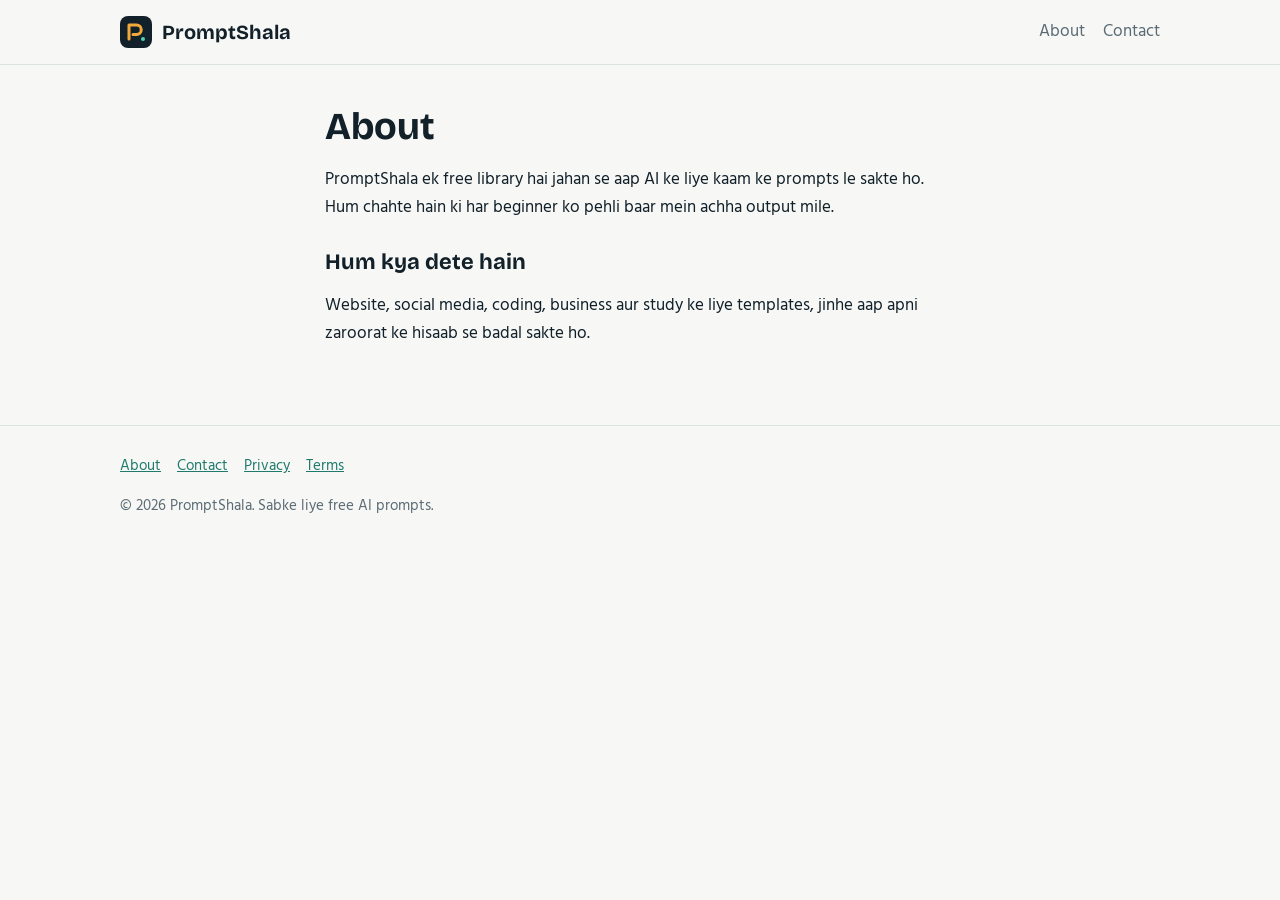
==== about.html @ 80674b30 "Add files via upload" ====
<!doctype html><html lang="hi"><head><meta charset="utf-8"><meta name="viewport" content="width=device-width,initial-scale=1"><link rel="icon" href="/favicon.svg"><link rel="preconnect" href="https://fonts.googleapis.com"><link href="https://fonts.googleapis.com/css2?family=Bricolage+Grotesque:wght@600;700&family=Hind:wght@400;600&display=swap" rel="stylesheet"><link rel="stylesheet" href="/style.css"><title>About — PromptShala</title></head><body><header><div class="wrap"><a class="brand" href="/"><img src="/logo.svg" alt="">PromptShala</a><nav><a href="/about.html">About</a><a href="/contact.html">Contact</a></nav></div></header><main class="wrap page"><h1>About</h1><p>PromptShala ek free library hai jahan se aap AI ke liye kaam ke prompts le sakte ho. Hum chahte hain ki har beginner ko pehli baar mein achha output mile.</p><h2>Hum kya dete hain</h2><p>Website, social media, coding, business aur study ke liye templates, jinhe aap apni zaroorat ke hisaab se badal sakte ho.</p></main><footer><div class="wrap"><a href="/about.html">About</a><a href="/contact.html">Contact</a><a href="/privacy.html">Privacy</a><a href="/terms.html">Terms</a><p>© 2026 PromptShala. Sabke liye free AI prompts.</p></div></footer></body></html>
---- style.css ----
:root{--bg:#F7F8F5;--ink:#12202A;--mute:#5B6B75;--card:#fff;--line:#DDE3E0;--acc:#F2A93B;--teal:#1F7A6D;--r:14px}
@media(prefers-color-scheme:dark){:root{--bg:#0E1A22;--ink:#EAF0EE;--mute:#9AAAB3;--card:#152630;--line:#25394380;--teal:#4FD1B5}}
*{box-sizing:border-box}body{margin:0;background:var(--bg);color:var(--ink);font:17px/1.65 Hind,system-ui,sans-serif}
h1,h2,h3,.brand{font-family:'Bricolage Grotesque',Hind,sans-serif;line-height:1.15;margin:0}
a{color:var(--teal)}.wrap{max-width:1080px;margin:auto;padding:0 20px}
header{border-bottom:1px solid var(--line)}header .wrap{display:flex;align-items:center;justify-content:space-between;height:64px}
.brand{display:flex;gap:10px;align-items:center;font-weight:700;font-size:20px;color:var(--ink);text-decoration:none}.brand img{width:32px}
nav a{margin-left:18px;color:var(--mute);text-decoration:none}nav a:hover{color:var(--ink)}
.hero{padding:56px 0 28px}.hero h1{font-size:clamp(32px,6vw,56px);max-width:15ch}.hero p{color:var(--mute);max-width:52ch}
input,textarea{width:100%;padding:13px 16px;border:1px solid var(--line);border-radius:var(--r);background:var(--card);color:var(--ink);font:inherit}
input:focus-visible,button:focus-visible,a:focus-visible{outline:3px solid var(--acc);outline-offset:2px}
.chips{display:flex;gap:8px;overflow-x:auto;padding:14px 0}.chip{flex:none;border:1px solid var(--line);background:var(--card);color:var(--ink);padding:6px 14px;border-radius:99px;cursor:pointer;font:inherit}
.chip.on{background:var(--ink);color:var(--bg);border-color:var(--ink)}
.grid{display:grid;grid-template-columns:repeat(auto-fill,minmax(290px,1fr));gap:16px;padding-bottom:48px}
.card{background:var(--card);border:1px solid var(--line);border-radius:var(--r);padding:18px;display:flex;flex-direction:column;gap:8px;cursor:pointer;text-align:left;color:var(--ink);font:inherit}
.card:hover{border-color:var(--teal)}.card h3{font-size:19px}.card small{color:var(--mute)}
.btn{background:var(--acc);color:#12202A;border:0;padding:11px 20px;border-radius:10px;font:600 16px Hind;cursor:pointer}.btn.alt{background:transparent;border:1px solid var(--line);color:var(--ink)}
dialog{border:0;border-radius:18px;padding:24px;width:min(560px,94vw);background:var(--bg);color:var(--ink)}dialog::backdrop{background:#000a}
label{display:block;font-size:14px;color:var(--mute);margin:12px 0 4px}
.out{white-space:pre-wrap;background:var(--card);border:1px solid var(--line);border-radius:var(--r);padding:14px;margin:16px 0;font-size:15px}
.row{display:flex;gap:10px;flex-wrap:wrap}footer{border-top:1px solid var(--line);padding:28px 0;color:var(--mute);font-size:15px}footer a{margin-right:16px}
.page{padding:40px 0 60px;max-width:70ch}.page h1{font-size:38px;margin-bottom:16px}.page h2{font-size:22px;margin:28px 0 6px}
.empty{grid-column:1/-1;color:var(--mute)}
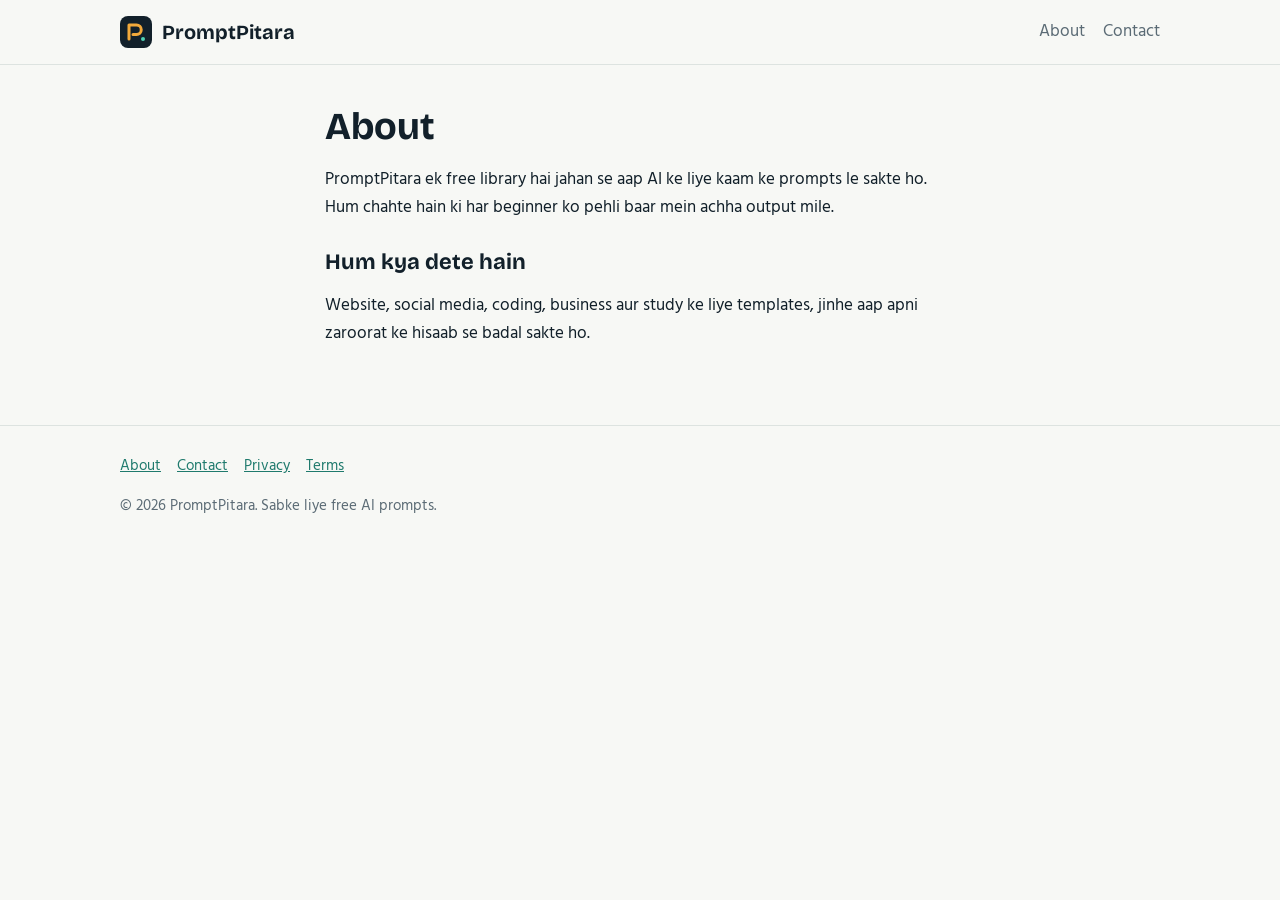
==== commit 317d889b: "Add files via upload" ====
--- a/about.html
+++ b/about.html
@@ -1 +1 @@
-<!doctype html><html lang="hi"><head><meta charset="utf-8"><meta name="viewport" content="width=device-width,initial-scale=1"><link rel="icon" href="/favicon.svg"><link rel="preconnect" href="https://fonts.googleapis.com"><link href="https://fonts.googleapis.com/css2?family=Bricolage+Grotesque:wght@600;700&family=Hind:wght@400;600&display=swap" rel="stylesheet"><link rel="stylesheet" href="/style.css"><title>About — PromptShala</title></head><body><header><div class="wrap"><a class="brand" href="/"><img src="/logo.svg" alt="">PromptShala</a><nav><a href="/about.html">About</a><a href="/contact.html">Contact</a></nav></div></header><main class="wrap page"><h1>About</h1><p>PromptShala ek free library hai jahan se aap AI ke liye kaam ke prompts le sakte ho. Hum chahte hain ki har beginner ko pehli baar mein achha output mile.</p><h2>Hum kya dete hain</h2><p>Website, social media, coding, business aur study ke liye templates, jinhe aap apni zaroorat ke hisaab se badal sakte ho.</p></main><footer><div class="wrap"><a href="/about.html">About</a><a href="/contact.html">Contact</a><a href="/privacy.html">Privacy</a><a href="/terms.html">Terms</a><p>© 2026 PromptShala. Sabke liye free AI prompts.</p></div></footer></body></html>
+<!doctype html><html lang="hi"><head><meta charset="utf-8"><meta name="viewport" content="width=device-width,initial-scale=1"><link rel="icon" href="/favicon.svg"><link rel="preconnect" href="https://fonts.googleapis.com"><link href="https://fonts.googleapis.com/css2?family=Bricolage+Grotesque:wght@600;700&family=Hind:wght@400;600&display=swap" rel="stylesheet"><link rel="stylesheet" href="/style.css"><title>About — PromptPitara</title></head><body><header><div class="wrap"><a class="brand" href="/"><img src="/logo.svg" alt="">PromptPitara</a><nav><a href="/about.html">About</a><a href="/contact.html">Contact</a></nav></div></header><main class="wrap page"><h1>About</h1><p>PromptPitara ek free library hai jahan se aap AI ke liye kaam ke prompts le sakte ho. Hum chahte hain ki har beginner ko pehli baar mein achha output mile.</p><h2>Hum kya dete hain</h2><p>Website, social media, coding, business aur study ke liye templates, jinhe aap apni zaroorat ke hisaab se badal sakte ho.</p></main><footer><div class="wrap"><a href="/about.html">About</a><a href="/contact.html">Contact</a><a href="/privacy.html">Privacy</a><a href="/terms.html">Terms</a><p>© 2026 PromptPitara. Sabke liye free AI prompts.</p></div></footer></body></html>
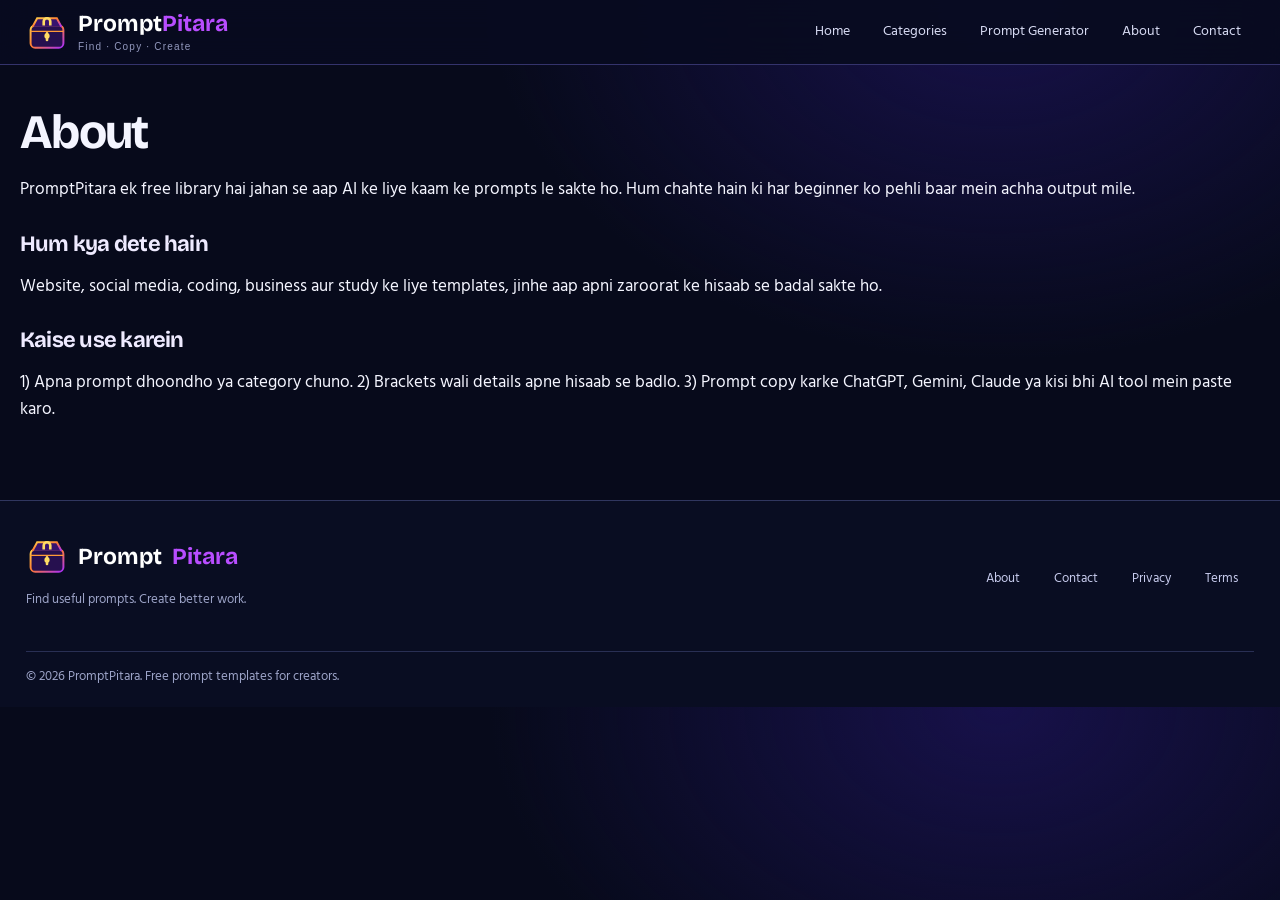
==== commit a612e525: "Add files via upload" ====
--- a/about.html
+++ b/about.html
@@ -1 +1 @@
-<!doctype html><html lang="hi"><head><meta charset="utf-8"><meta name="viewport" content="width=device-width,initial-scale=1"><link rel="icon" href="/favicon.svg"><link rel="preconnect" href="https://fonts.googleapis.com"><link href="https://fonts.googleapis.com/css2?family=Bricolage+Grotesque:wght@600;700&family=Hind:wght@400;600&display=swap" rel="stylesheet"><link rel="stylesheet" href="/style.css"><title>About — PromptPitara</title></head><body><header><div class="wrap"><a class="brand" href="/"><img src="/logo.svg" alt="">PromptPitara</a><nav><a href="/about.html">About</a><a href="/contact.html">Contact</a></nav></div></header><main class="wrap page"><h1>About</h1><p>PromptPitara ek free library hai jahan se aap AI ke liye kaam ke prompts le sakte ho. Hum chahte hain ki har beginner ko pehli baar mein achha output mile.</p><h2>Hum kya dete hain</h2><p>Website, social media, coding, business aur study ke liye templates, jinhe aap apni zaroorat ke hisaab se badal sakte ho.</p></main><footer><div class="wrap"><a href="/about.html">About</a><a href="/contact.html">Contact</a><a href="/privacy.html">Privacy</a><a href="/terms.html">Terms</a><p>© 2026 PromptPitara. Sabke liye free AI prompts.</p></div></footer></body></html>
+<!doctype html><html lang="hi-Latn"><head><meta charset="utf-8"><meta name="viewport" content="width=device-width,initial-scale=1"><meta name="theme-color" content="#070a1b"><link rel="icon" href="/favicon.svg"><link rel="preconnect" href="https://fonts.googleapis.com"><link href="https://fonts.googleapis.com/css2?family=Bricolage+Grotesque:wght@600;700&family=Hind:wght@400;600&display=swap" rel="stylesheet"><link rel="stylesheet" href="/style.css"><title>About — PromptPitara</title><meta name="description" content="PromptPitara ek free AI prompt library hai: website, social media, coding, business aur study ke liye ready templates."></head><body><header class="site-header"><div class="wrap header-inner"><a class="brand" href="/" aria-label="PromptPitara home"><img src="/logo.svg" alt=""> <span>Prompt<span class="brand-accent">Pitara</span><small>Find · Copy · Create</small></span></a><nav aria-label="Main navigation"><a href="/">Home</a><a href="/#categories">Categories</a><a href="/#builder-title">Prompt Generator</a><a href="/about.html">About</a><a href="/contact.html">Contact</a></nav></div></header><main class="wrap page"><h1>About</h1><p>PromptPitara ek free library hai jahan se aap AI ke liye kaam ke prompts le sakte ho. Hum chahte hain ki har beginner ko pehli baar mein achha output mile.</p><h2>Hum kya dete hain</h2><p>Website, social media, coding, business aur study ke liye templates, jinhe aap apni zaroorat ke hisaab se badal sakte ho.</p><h2>Kaise use karein</h2><p>1) Apna prompt dhoondho ya category chuno. 2) Brackets wali details apne hisaab se badlo. 3) Prompt copy karke ChatGPT, Gemini, Claude ya kisi bhi AI tool mein paste karo.</p></main><footer class="site-footer"><div class="wrap footer-inner"><div><a class="brand" href="/"><img src="/logo.svg" alt="">Prompt<span class="brand-accent">Pitara</span></a><p>Find useful prompts. Create better work.</p></div><div class="footer-links"><a href="/about.html">About</a><a href="/contact.html">Contact</a><a href="/privacy.html">Privacy</a><a href="/terms.html">Terms</a></div><p class="copyright">© 2026 PromptPitara. Free prompt templates for creators.</p></div></footer></body></html>
--- a/style.css
+++ b/style.css
@@ -21,3 +21,54 @@
 .row{display:flex;gap:10px;flex-wrap:wrap}footer{border-top:1px solid var(--line);padding:28px 0;color:var(--mute);font-size:15px}footer a{margin-right:16px}
 .page{padding:40px 0 60px;max-width:70ch}.page h1{font-size:38px;margin-bottom:16px}.page h2{font-size:22px;margin:28px 0 6px}
 .empty{grid-column:1/-1;color:var(--mute)}
+.stats{margin:10px 0 18px;font-weight:600;color:var(--teal)}
+.steps{display:grid;grid-template-columns:repeat(auto-fit,minmax(200px,1fr));gap:12px;margin:8px 0 12px}
+.steps div{display:flex;align-items:center;gap:12px;background:var(--card);border:1px solid var(--line);border-radius:var(--r);padding:12px 16px}
+.steps b{display:grid;place-items:center;width:32px;height:32px;border-radius:50%;background:var(--acc);color:#12202A;font-family:'Bricolage Grotesque',sans-serif;flex:none}
+.faq{padding:8px 0 48px;max-width:70ch}.faq h2{font-size:26px;margin-bottom:12px}
+details{background:var(--card);border:1px solid var(--line);border-radius:var(--r);padding:12px 16px;margin-bottom:10px}
+summary{cursor:pointer;font-weight:600}details p{margin:8px 0 0;color:var(--mute)}
+.wrap.page{padding:40px 20px 60px}
+
+/* Mobile interaction and dialog reliability */
+button,a,input{touch-action:manipulation}
+button,.btn,.chip{min-height:44px}
+dialog{max-height:88dvh;max-width:94vw;overflow-y:auto;overscroll-behavior:contain}
+dialog .row{position:sticky;bottom:-24px;padding:12px 0 2px;background:var(--bg)}
+@media(max-width:520px){
+  .wrap{padding-left:16px;padding-right:16px}
+  header .wrap{height:60px}
+  nav a{margin-left:10px;font-size:15px}
+  .hero{padding:38px 0 22px}
+  .grid{grid-template-columns:1fr;gap:12px}
+  .card{min-height:112px}
+  dialog{padding:18px 16px;border-radius:16px}
+  dialog .row{gap:8px}
+  dialog .row>*{flex:1 1 calc(50% - 8px);text-align:center}
+  .page h1{font-size:clamp(28px,8vw,38px)}
+}
+
+/* PromptPitara v2: custom prompt builder */
+.quick-builder{margin:26px 0 24px;padding:22px;background:var(--card);border:1px solid var(--line);border-radius:18px;box-shadow:0 8px 28px #00000008}
+.quick-builder h2{font-size:clamp(23px,4vw,30px);margin-bottom:8px}.quick-builder>p{color:var(--mute);margin:0 0 16px}
+.builder-grid{display:grid;grid-template-columns:repeat(2,minmax(0,1fr));gap:12px}
+.builder-grid label,.quick-builder>label{display:block;color:var(--mute);font-size:14px;font-weight:600}
+.builder-grid input,.builder-grid select,.quick-builder textarea{display:block;margin-top:5px;width:100%;min-width:0;border:1px solid var(--line);border-radius:10px;padding:11px 12px;background:var(--bg);color:var(--ink);font:inherit;font-size:15px}
+.builder-actions{margin-top:12px}.builder-actions button:disabled{opacity:.45;cursor:not-allowed}
+.builder-output{min-height:110px;margin-bottom:8px}.builder-note{font-size:13px!important;margin:0!important}
+@media(max-width:560px){.quick-builder{padding:16px}.builder-grid{grid-template-columns:1fr}.builder-actions>*{flex:1 1 100%}}
+
+/* PromptPitara Pro refresh — responsive neon marketplace visual system */
+:root{--bg:#070a1b;--ink:#f4f5ff;--mute:#a7accb;--card:#111632;--line:#343b70;--acc:#8b35ff;--teal:#5f9dff;--r:18px;color-scheme:dark}
+body{background:radial-gradient(ellipse at 78% 0%,#17114a 0%,transparent 36%),var(--bg);color:var(--ink);font-family:Inter,Hind,system-ui,sans-serif;line-height:1.55}
+.wrap{max-width:1440px;padding-left:26px;padding-right:26px}
+a{color:#b68aff}h1,h2,h3{letter-spacing:-.035em}
+.site-header{position:sticky;top:0;z-index:30;background:#080b20ed;border-bottom:1px solid #34336c;backdrop-filter:blur(18px)}.header-inner{height:76px;display:flex;align-items:center;gap:28px}.brand{color:#fff;font-size:23px;line-height:1}.brand img{width:42px;height:42px}.brand-accent{color:#b84dff}.brand small{display:block;color:#9298bd;font:500 10px/1.3 Inter,sans-serif;letter-spacing:.12em;margin-top:5px}.site-header nav{display:flex;align-items:center;gap:7px;margin-left:auto}.site-header nav a,.nav-saved{color:#d8dcf4;text-decoration:none;font-size:14px;padding:10px 13px;border-radius:30px;margin:0;white-space:nowrap}.site-header nav a:hover,.site-header nav .nav-active{background:linear-gradient(110deg,#792bfa,#4e54ef);color:#fff;box-shadow:0 0 22px #702aff65}.nav-saved{border:1px solid #49427e}
+.main-wrap{padding-top:18px}.hero-pro{position:relative;display:flex;align-items:center;min-height:365px;padding:38px 0 30px;overflow:hidden}.hero-copy{position:relative;z-index:2;width:61%}.eyebrow{display:inline-flex;color:#d9b5ff;background:#32156d;border:1px solid #6735ba;border-radius:99px;padding:6px 13px;font-size:11px;font-weight:800;letter-spacing:.11em}.hero-pro h1{font-size:clamp(38px,5vw,68px);max-width:850px;line-height:1.02;margin:18px 0}.hero-pro h1 span{background:linear-gradient(90deg,#d34cff,#638bff);-webkit-background-clip:text;background-clip:text;color:transparent}.hero-pro p{color:#c0c4df;font-size:17px;max-width:660px}.hero-search{display:flex;gap:10px;max-width:740px;margin-top:22px;padding:7px;border:1px solid #51418d;border-radius:16px;background:#151937;box-shadow:0 8px 35px #0005}.hero-search input{background:transparent;border:0;min-width:0}.hero-search input:focus{outline:0}.search-btn{display:flex;align-items:center;white-space:nowrap;text-decoration:none;background:linear-gradient(110deg,#922cff,#375eff);color:#fff;border-radius:12px;padding:10px 20px}.hero-pro .stats{font-size:13px;color:#9fa6d0;margin-top:9px}.hero-art{position:absolute;right:-12px;top:0;width:48%;height:100%;background:url('/assets/hero/ai-robot.webp') center/contain no-repeat;filter:drop-shadow(0 0 34px #4e3dff65);opacity:.95;pointer-events:none}
+.section-heading{display:flex;align-items:end;justify-content:space-between;gap:16px;margin:20px 0 15px}.section-heading h2{font-size:clamp(24px,3vw,32px);margin:5px 0}.section-heading p{margin:0;color:var(--mute);font-size:14px}.section-heading>a{white-space:nowrap;text-decoration:none;font-weight:700}.category-showcase{display:grid;grid-template-columns:repeat(10,minmax(0,1fr));gap:11px;margin-bottom:30px}.category-tile{min-width:0;overflow:hidden;position:relative;border:1px solid #464080;border-radius:15px;background:#121630;text-decoration:none;color:#fff;transition:transform .2s,border-color .2s,box-shadow .2s}.category-tile:hover{transform:translateY(-4px);border-color:#b04dff;box-shadow:0 10px 28px #5b2bff35}.category-tile img{display:block;width:100%;aspect-ratio:1.5;object-fit:cover}.category-tile span{display:block;padding:9px 9px 0;font-weight:800;font-size:13px;line-height:1.2}.category-tile small{display:block;padding:4px 9px 10px;color:#aeb4d5;font-size:11px}.quick-builder{margin:28px 0 26px;padding:24px;background:linear-gradient(130deg,#15153c,#11172f);border:1px solid #5944a0;border-radius:20px;box-shadow:0 12px 45px #0004}.quick-builder h2{font-size:clamp(24px,3vw,32px)}.quick-builder>p{color:var(--mute)}.builder-grid input,.builder-grid select,.quick-builder textarea{background:#090e24;border-color:#353c70;color:#fff}.btn{background:linear-gradient(110deg,#9a35ff,#435eff);color:white;border-radius:12px;box-shadow:0 5px 18px #5d32ff40}.btn.alt{background:#171d3b;border:1px solid #464b7c;color:#e5e7ff}.steps{margin:22px 0}.steps div{background:#111632;border-color:#343b70;color:#dce0fa}.steps b{background:linear-gradient(135deg,#9b35ff,#466bff);color:white}.chips{gap:9px;padding:14px 0}.chip{background:#111632;border-color:#343b70;color:#d8dcf6;font-size:14px;padding:8px 16px}.chip.on{background:linear-gradient(100deg,#8c2fff,#455eff);border-color:transparent;color:white;box-shadow:0 4px 18px #622bff55}.result-count{font-size:13px}.grid{grid-template-columns:repeat(auto-fill,minmax(245px,1fr));gap:14px}.card{position:relative;background:linear-gradient(145deg,#151a3a,#0e132b);border:1px solid #373d70;border-radius:17px;padding:0 16px 16px;min-height:175px;color:#f2f3ff;box-shadow:0 8px 22px #0002}.card:before{content:"";display:block;height:8px;margin:0 -16px 13px;border-radius:16px 16px 0 0;background:linear-gradient(90deg,#9d3bff,#3d77ff)}.card small{color:#c5a5ff;font-weight:800}.card h3{font-size:19px;margin:6px 0}.card span{color:#b8bedc;font-size:14px}.card:hover{border-color:#a34dff;box-shadow:0 12px 28px #5428b944;transform:translateY(-3px)}
+.faq{max-width:900px}.faq h2{font-size:28px}.faq details,details.all{background:#10152f;border-color:#343b70}.faq summary,details.all summary{color:#e9eaff}.faq details p{color:#b7bdd9}.site-footer{border-color:#30365f;background:#090d22;padding:34px 0 20px}.footer-inner{display:flex;align-items:center;justify-content:space-between;gap:20px;flex-wrap:wrap}.footer-inner p{color:#9da4c8;font-size:13px}.footer-links{display:flex;gap:18px;flex-wrap:wrap}.footer-links a{color:#c7cbed;text-decoration:none;font-size:13px}.copyright{width:100%;border-top:1px solid #292f54;padding-top:15px;margin:8px 0 0!important}
+@media(max-width:1100px){.category-showcase{grid-template-columns:repeat(5,minmax(0,1fr))}.hero-copy{width:66%}.hero-art{width:45%;opacity:.65}.site-header nav a{padding:8px 9px;font-size:13px}}
+@media(max-width:760px){.wrap{padding-left:17px;padding-right:17px}.header-inner{height:auto;min-height:68px;flex-wrap:wrap;gap:6px;padding-top:10px;padding-bottom:10px}.site-header nav{order:3;width:100%;overflow-x:auto;margin:0;padding:2px 0 4px}.site-header nav a{flex:none}.nav-saved{margin-left:auto}.hero-pro{min-height:unset;padding:25px 0 20px}.hero-copy{width:100%}.hero-pro h1{font-size:clamp(36px,9vw,54px);max-width:13ch}.hero-pro p{font-size:15px;max-width:95%}.hero-art{right:-75px;top:5px;width:65%;height:240px;opacity:.16}.hero-search{position:relative;z-index:3}.category-showcase{grid-template-columns:repeat(2,minmax(0,1fr));gap:10px}.category-tile{display:grid;grid-template-columns:104px 1fr;grid-template-rows:1fr auto;align-items:center}.category-tile img{grid-row:1/3;width:104px;height:100%;min-height:82px;aspect-ratio:auto}.category-tile span{padding:8px 8px 0;font-size:13px}.category-tile small{padding:2px 8px 8px}.section-heading{align-items:start}.section-heading h2{font-size:25px}.quick-builder{padding:17px}.grid{grid-template-columns:1fr}.card{min-height:145px}.footer-inner{align-items:flex-start}.footer-links{gap:12px}}
+@media(max-width:420px){.hero-search{display:block;background:transparent;border:0;padding:0;box-shadow:none}.hero-search input{background:#151937;border:1px solid #51418d;margin-bottom:8px}.search-btn{justify-content:center}.category-tile{grid-template-columns:88px 1fr}.category-tile img{width:88px}.brand{font-size:20px}.brand img{width:36px;height:36px}}
+.prompt-thumb{width:calc(100% + 32px);height:118px;object-fit:cover;margin:-1px -16px 12px;border-radius:16px 16px 0 0;display:block}.card:before{display:none}.card small{display:inline-flex;align-self:flex-start;background:#30205e;border:1px solid #6044a1;border-radius:99px;padding:3px 9px}.card h3{margin:4px 0}.card span{line-height:1.45}
+.page{color:var(--ink)}.page .out{background:#101630;border-color:#343b70}.page input{background:#101630;border-color:#343b70;color:#fff}.page h1{font-size:clamp(30px,5vw,48px)}.page h2{color:#eeeaff}
